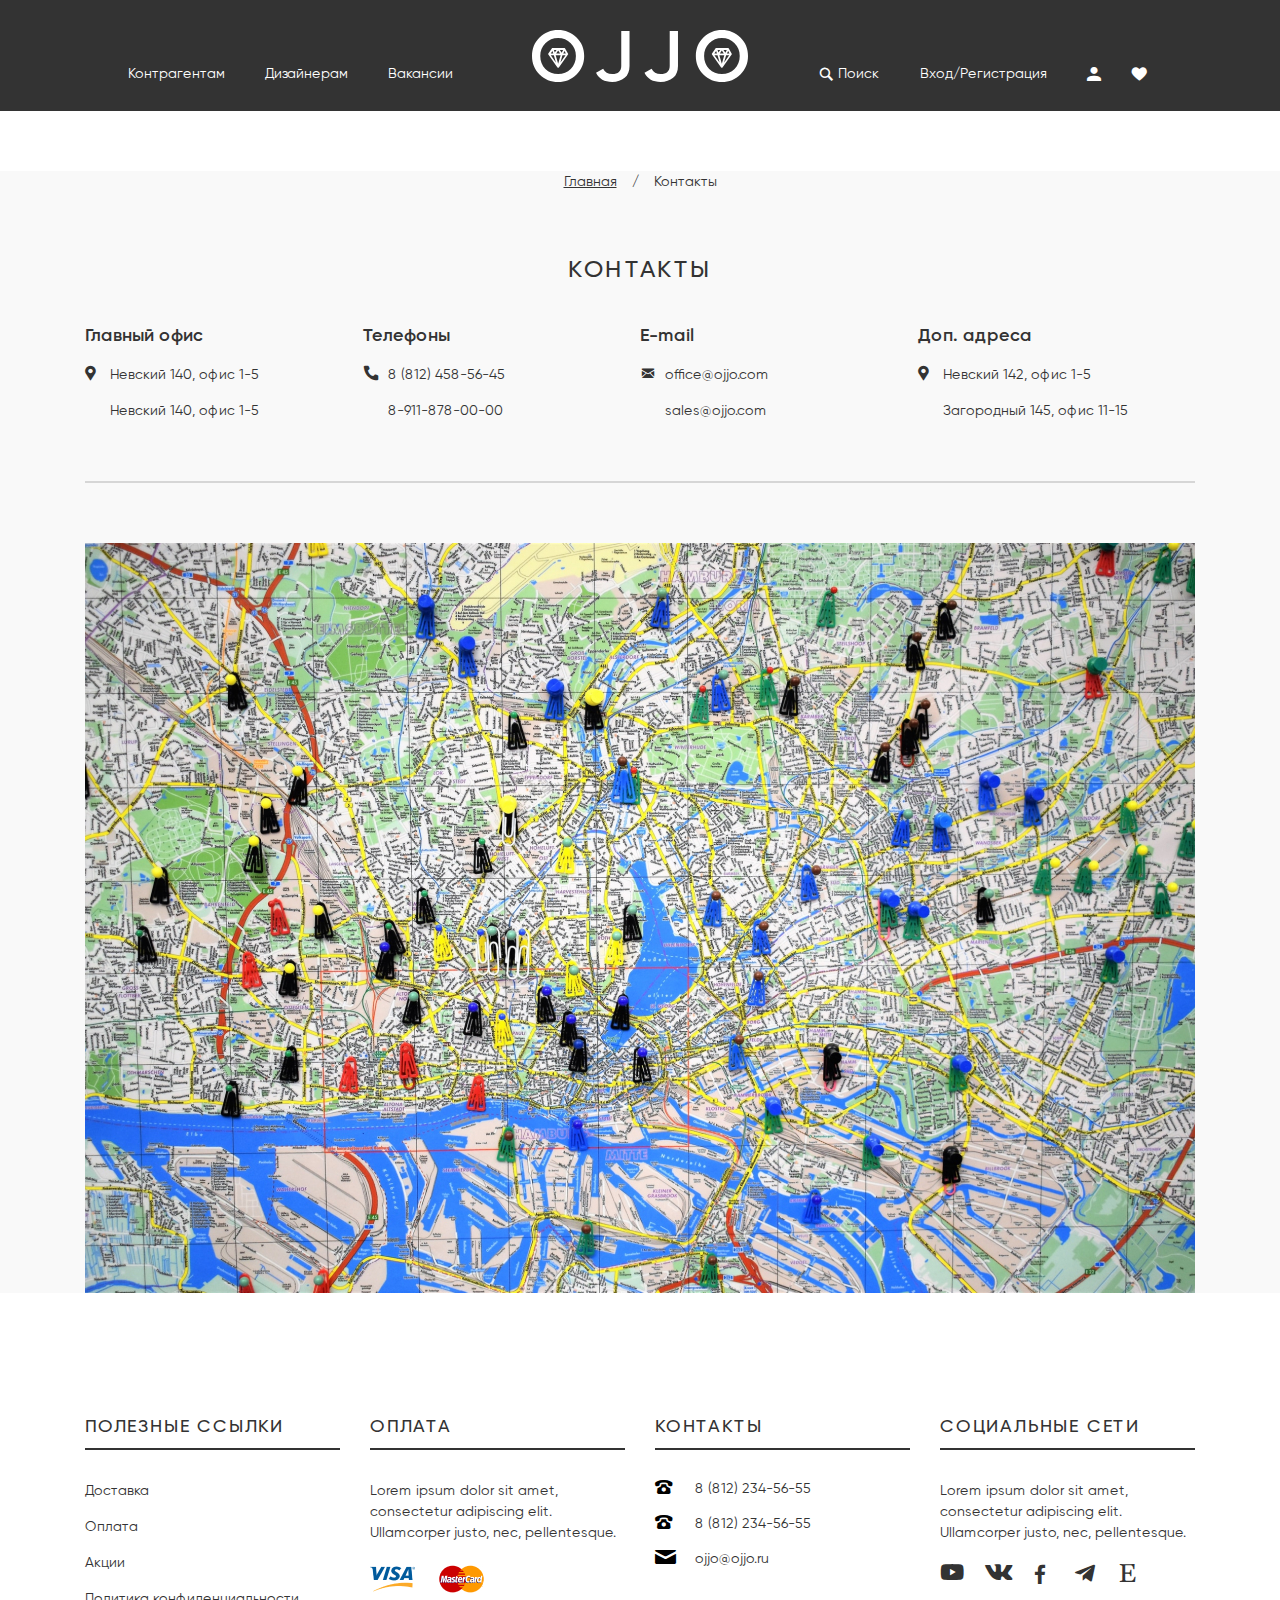
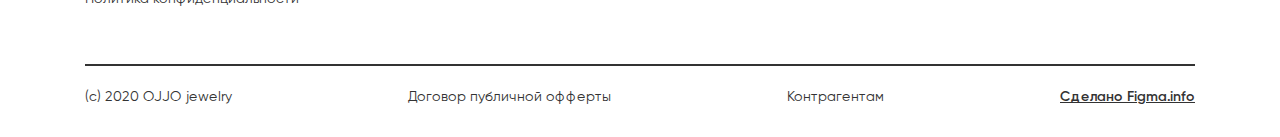
==== HTML/contact-information.htm @ ce0856f0 "Add files via upload" ====
<!DOCTYPE html>
<html lang="en">
  <head>
    <link rel="preconnect" href="https://fonts.googleapis.com" />
    <link rel="preconnect" href="https://fonts.gstatic.com" crossorigin />
    <link
      href="https://fonts.googleapis.com/css2?family=Noto+Serif:wght@700&display=swap"
      rel="stylesheet"
    />

    <link rel="stylesheet" href="../styles/style0.css" />
    <link rel="stylesheet" href="../styles/icons-OJJO.css" />
    <link rel="stylesheet" href="../styles/contact-information.css" />
    <meta charset="UTF-8" />
    <meta http-equiv="X-UA-Compatible" content="IE=edge" />
    <meta name="viewport" content="width=device-width, initial-scale=1.0" />
    <title>OJJO</title>
  </head>
  <body>
    <!-- header -->
    <header>
      <div class="header__block">
        <div class="header__block__logo-nav">
          <nav class="nav header__block__nav1">
            <ul>
              <li class="nav__item">
                <a class="nav__link" href="/">Контрагентам</a>
              </li>
              <li class="nav__item">
                <a class="nav__link" href="/">Дизайнерам</a>
              </li>
              <li class="nav__item">
                <a class="nav__link" href="/">Вакансии</a>
              </li>
            </ul>
          </nav>

          <div class="header__block__logo"></div>

          <nav class="nav header__block__nav2">
            <ul>
              <li class="nav__item icon-search">
                <form action="">
                  <input
                    class="header__search"
                    placeholder="Поиск"
                    value="Поиск"
                    type="text"
                  />
                </form>
              </li>
              <li class="nav__item nav__link__sign">
                <a class="nav__link" href="/">Вход/Регистрация</a>
              </li>
              <li class="nav__item nav__item__line"></li>
              <li class="nav__item__contact">
                <a class="icon-contact" href="/"></a>
              </li>
              <li class="nav__item__heart">
                <a class="icon-heart" href="/"></a>
              </li>
              <li class="nav__item nav__item__line"></li>
              <li class="nav__item nav__item__yotube-mobile">
                <a class="icon-yotobe__mobile" href="/"></a>
              </li>
              <li class="nav__item nav__item__wk-mobile">
                <a class="icon-wk__mobile" href="/"></a>
              </li>
              <li class="nav__item nav__item__facebook-mobile">
                <a class="icon-facebook__mobile" href="/"></a>
              </li>
              <li class="nav__item nav__item__telegram-mobile">
                <a class="icon-telegram__mobile" href="/"></a>
              </li>
              <li class="nav__item nav__item__e-mobile">
                <a class="icon-e__mobile" href="/"></a>
              </li>
            </ul>
          </nav>

          <div class="burger">
            <span></span>
          </div>
        </div>
      </div>
    </header>
    <!-- main -->

    <main class="main">
      <div class="path__block">
        <a class="path__block-link" href="/">Главная</a>
        <p class="path__silector">/</p>
        <a class="path__block-link-end" href="/">Контакты</a>
      </div>
      <div class="contact-information__block">
        <h2 class="contact__block-header">Контакты</h2>
        <div class="contacts__grid-block">
          <div class="contact-information__column-block">
            <h3 class="contact-information__column-block__header">
              Главный офис
            </h3>
            <div class="icon-location contact-information__block-icons"></div>
            <div class="contact-information__column-block__main-text">
              <p class="contact-information__column-block__text">
                Невский 140, офис 1-5
              </p>
              <p class="contact-information__column-block__text">
                Невский 140, офис 1-5
              </p>
            </div>
          </div>
          <div class="contact-information__column-block">
            <h3 class="contact-information__column-block__header">Телефоны</h3>
            <div class="icon-telephone contact-information__block-icons"></div>
            <div class="contact-information__column-block__main-text">
              <p class="contact-information__column-block__text">
                8 (812) 458-56-45
              </p>
              <p class="contact-information__column-block__text">
                8-911-878-00-00
              </p>
            </div>
          </div>
          <div class="contact-information__column-block">
            <h3 class="contact-information__column-block__header">E-mail</h3>
            <div
              class="icon-foundation_mail contact-information__block-icons"
            ></div>
            <div class="contact-information__column-block__main-text">
              <p class="contact-information__column-block__text">
                office@ojjo.com
              </p>
              <p class="contact-information__column-block__text">
                sales@ojjo.com
              </p>
            </div>
          </div>
          <div class="contact-information__column-block">
            <h3 class="contact-information__column-block__header">
              Доп. адреса
            </h3>
            <div class="icon-location contact-information__block-icons"></div>
            <div class="contact-information__column-block__main-text">
              <p class="contact-information__column-block__text">
                Невский 142, офис 1-5
              </p>
              <p class="contact-information__column-block__text">
                Загородный 145, офис 11-15
              </p>
            </div>
          </div>
        </div>
      </div>
      <div class="main__line-block"></div>
      <div class="map__block"></div>
    </main>
    <!-- footer -->
    <footer class="footer">
      <div class="footer__contact-information__block">
        <div class="footer__links__block">
          <h3 class="footer__header">Полезные ссылки</h3>
          <div class="footer__small-line"></div>
          <ul>
            <li class="footer__list-element">
              <a href="" class="footer__list-link">Доставка</a>
            </li>
            <li class="footer__list-element">
              <a href="" class="footer__list-link">Оплата</a>
            </li>
            <li class="footer__list-element">
              <a href="" class="footer__list-link">Акции</a>
            </li>
            <li class="footer__list-element">
              <a href="" class="footer__list-link"
                >Политика конфиденциальности</a
              >
            </li>
          </ul>
        </div>
        <div class="footer__payment__block">
          <h3 class="footer__header">оплата</h3>
          <div class="footer__small-line"></div>
          <p class="footer__contact-information__text">
            Lorem ipsum dolor sit amet, consectetur adipiscing elit. Ullamcorper
            justo, nec, pellentesque.
          </p>
          <img src="/img/jpg/VISA.jpg" alt="" />
          <img
            class="footer__mastercard"
            src="/img/jpg/mastercard.jpg"
            alt=""
          />
        </div>
        <div class="footer__contacts__block">
          <h3 class="footer__header">контакты</h3>
          <div class="footer__small-line"></div>
          <ul>
            <li class="footer__two-list-element icon-telephone2">
              <p class="footer__contacts__text">8 (812) 234-56-55</p>
            </li>
            <li class="footer__two-list-element icon-telephone2">
              <p class="footer__contacts__text">8 (812) 234-56-55</p>
            </li>
            <li class="footer__two-list-element icon-letter">
              <p class="footer__contacts__text">ojjo@ojjo.ru</p>
            </li>
          </ul>
        </div>
        <div class="footer__social-media__block">
          <h3 class="footer__header">социальные сети</h3>
          <div class="footer__small-line"></div>
          <p class="footer__contact-information__text">
            Lorem ipsum dolor sit amet, consectetur adipiscing elit. Ullamcorper
            justo, nec, pellentesque.
          </p>
          <div class="footer__social-media__grid-block">
            <a class="icon-yotube" href="/"></a>
            <a class="icon-wk" href="/"></a>
            <a class="icon-facebook" href="/"></a>
            <a class="icon-telegram" href="/"></a>
            <a class="icon-e-2" href="/"></a>
          </div>
        </div>
      </div>
      <div class="footer__block__line"></div>
      <div class="footer__link__block">
        <a href="/" class="footer__contact-information__link"
          >(c) 2020 OJJO jewelry</a
        >
        <a href="/" class="footer__contact-information__link"
          >Договор публичной офферты</a
        >
        <a href="/" class="footer__contact-information__link">Контрагентам</a>
        <a href="/" class="footer__contact-information-figma__link"
          >Сделано Figma.info</a
        >
      </div>
    </footer>
    <!-- script -->
    <script>
      document.querySelector(".burger").addEventListener("click", function () {
        this.classList.toggle("active");
        document.querySelector(".header__block__nav1").classList.toggle("open");
        document.querySelector(".header__block__nav2").classList.toggle("open");
      });
    </script>
  </body>
</html>
---- styles/style0.css ----
/*zeroing*/
* {
  padding: 0;
  margin: 0;
  border: 0;
}
*,
*:before,
*:after {
  -moz-box-sizing: border-box;
  -webkit-box-sizing: border-box;
  box-sizing: border-box;
}
:focus,
:active {
  outline: none;
}
a:focus,
a:active {
  outline: none;
}

nav,
footer,
header,
aside {
  display: block;
}

html,
body {
  height: 100%;
  width: 100%;
  font-size: 100%;
  line-height: 1;
  font-size: 14px;
  -ms-text-size-adjust: 100%;
  -moz-text-size-adjust: 100%;
  -webkit-text-size-adjust: 100%;
}
input,
button,
textarea {
  font-family: inherit;
}

input::-ms-clear {
  display: none;
}
button {
  cursor: pointer;
}
button::-moz-focus-inner {
  padding: 0;
  border: 0;
}
a,
a:visited {
  text-decoration: none;
}
a:hover {
  text-decoration: none;
}
ul li {
  list-style: none;
}
img {
  vertical-align: top;
}

h1,
h2,
h3,
h4,
h5,
h6 {
  font-size: inherit;
  font-weight: 400;
}
/*--------------------*/
---- styles/icons-OJJO.css ----
@font-face {
  font-family: "OJJO-icon";
  src: url("../icon-fonts/fonts/OJJO-icon.eot");
  src: url("../icon-fonts/fonts/OJJO-icon.eot") format("embedded-opentype"),
    url("../icon-fonts/fonts/OJJO-icon.ttf") format("truetype"),
    url("../icon-fonts/fonts/OJJO-icon.woff") format("woff"),
    url("../icon-fonts/fonts/OJJO-icon.svg") format("svg");
  font-weight: normal;
  font-style: normal;
  font-display: block;
}

[class^="icon-"],
[class*=" icon-"] {
  /* use !important to prevent issues with browser extensions that change fonts */
  font-family: "OJJO-icon" !important;
  speak-as: never;
  font-style: normal;
  font-weight: normal;
  font-variant: normal;
  text-transform: none;
  line-height: 1;

  /* Better Font Rendering =========== */
  -webkit-font-smoothing: antialiased;
  -moz-osx-font-smoothing: grayscale;
}

.icon-book:before {
  content: "\e900";
}
.icon-construction:before {
  content: "\e901";
}
.icon-contact:before {
  content: "\e902";
  color: #fff;
}
.icon-e-2:before {
  content: "\e903";
}
.icon-e__mobile:before {
  content: "\e904";
  color: #fff;
}
.icon-facebook:before {
  content: "\e905";
}
.icon-facebook__mobile:before {
  content: "\e906";
  color: #fff;
}
.icon-foundation_mail:before {
  content: "\e907";
}
.icon-heart:before {
  content: "\e908";
}
.icon-jewelry:before {
  content: "\e909";
}
.icon-letter:before {
  content: "\e90a";
}
.icon-location:before {
  content: "\e90b";
}
.icon-logo:before {
  content: "\e90c";
  color: #fff;
}
.icon-poligon1:before {
  content: "\e90d";
  color: #fff;
}
.icon-Polygon-3::before {
  content: "\e90e";
}
.icon-search:before {
  content: "\e90f";
  color: #fff;
}
.icon-telegram:before {
  content: "\e910";
}
.icon-telegram__mobile:before {
  content: "\e911";
  color: #fff;
}
.icon-telephone:before {
  content: "\e912";
}
.icon-telephone2:before {
  content: "\e913";
}
.icon-transport:before {
  content: "\e914";
}
.icon-wk:before {
  content: "\e915";
}
.icon-wk__mobile:before {
  content: "\e916";
  color: #fff;
}
.icon-yotobe__mobile:before {
  content: "\e917";
  color: #fff;
}
.icon-yotube:before {
  content: "\e918";
}
---- styles/contact-information.css ----
/*font*/

@font-face {
  font-family: "Gilroy";
  src: url("/fonts/Gilroy/Gilroy-SemiBold.eot");
  src: local("Gilroy SemiBold"), local("Gilroy-SemiBold"),
    url("/fonts/Gilroy/Gilroy-SemiBold.eot?#iefix") format("embedded-opentype"),
    url("/fonts/Gilroy/Gilroy-SemiBold.woff") format("woff"),
    url("/fonts/Gilroy/Gilroy-SemiBold.ttf") format("truetype");
  font-weight: 600;
  font-style: normal;
}

@font-face {
  font-family: "Gilroy";
  src: url("/fonts/Gilroy/Gilroy-Regular.eot");
  src: local("Gilroy Regular"), local("Gilroy-Regular"),
    url("/fonts/Gilroy/Gilroy-Regular.eot?#iefix") format("embedded-opentype"),
    url("/fonts/Gilroy/Gilroy-Regular.woff") format("woff"),
    url("/fonts/Gilroy/Gilroy-Regular.ttf") format("truetype");
  font-weight: normal;
  font-style: normal;
}

@font-face {
  font-family: "Gilroy";
  src: url("/fonts/Gilroy/Gilroy-Medium.eot");
  src: local("Gilroy Medium"), local("Gilroy-Medium"),
    url("/fonts/Gilroy/Gilroy-Medium.eot?#iefix") format("embedded-opentype"),
    url("/fonts/Gilroy/Gilroy-Medium.woff") format("woff"),
    url("/fonts/Gilroy/Gilroy-Medium.ttf") format("truetype");
  font-weight: 500;
  font-style: normal;
}

/*header*/

.header__block {
  background: #333333;
  width: 100%;
  height: 111px;
}

.header__block__logo {
  background: url(/img/svg/logo.svg);
  height: 52px;
  width: 216px;
  margin-left: auto;
  margin-right: auto;
  margin-top: 10px;
}

.header__block__nav1 {
  position: absolute;
  top: 48px;
  left: 21.1%;
}

.header__block__nav2 {
  position: absolute;
  top: 48px;
  right: 21.15%;
}

.header__block__logo-nav {
  flex-grow: 1;
  padding: 20px;
  width: 100%;
}

.open {
  display: flex !important;
}

.nav {
  display: flex;
}

.nav__item {
  padding-right: 40px;
  display: flex;
  align-items: center;
}

.nav__item__heart:hover {
  animation: 1500ms ease 0s normal none 1 running pulse;
}

.icon-heart {
  color: #ffffff;
}

.icon-heart:hover {
  transition: 0.3s;
  color: red;
}

@keyframes pulse {
  0% {
    transform: scaleX(1) scaleY(1);
  }
  10% {
    transform: scaleX(0.85) scaleY(0.85);
  }
  20% {
    transform: scaleX(1) scaleY(1);
  }
  30% {
    transform: scaleX(0.85) scaleY(0.85);
  }
  40% {
    transform: scaleX(1) scaleY(1);
  }
  50% {
    transform: scaleX(0.85) scaleY(0.85);
  }
  60% {
    transform: scaleX(1) scaleY(1);
  }
  70% {
    transform: scaleX(0.85) scaleY(0.85);
  }
  80% {
    transform: scaleX(1) scaleY(1);
  }
  90% {
    transform: scaleX(0.85) scaleY(0.85);
  }
  100% {
    transform: scaleX(1) scaleY(1);
  }
}

.nav__link:hover {
  font-weight: 500;
}

.header__search {
  width: 47px;
  height: 21px;
  background-color: rgb(0, 0, 0, 0);
  padding-left: 5px;
  color: white;
  font-family: "Gilroy";
  font-style: normal;
  font-weight: 400;
  font-size: 14px;
  line-height: 150%;
}

.nav__item__contact {
  padding-right: 30px;
  display: flex;
  align-items: center;
}

.nav__item__contact:hover {
  animation-duration: 0.15s;
  animation-iteration-count: infinite;
  animation-name: hvr-icon-buzz;
  animation-timing-function: linear;
}

@keyframes hvr-icon-buzz {
  50% {
    transform: translateX(3px) rotate(2deg);
  }
  100% {
    transform: translateX(-3px) rotate(-2deg);
  }
}

.nav__item__heart {
  padding-right: 5px;
  display: flex;
  align-items: center;
}

.nav__link {
  color: white;
  font-family: "Gilroy";
  font-style: normal;
  font-weight: 400;
  font-size: 14px;
  line-height: 150%;
}

.nav ul {
  width: 100%;
  list-style: none;
  display: flex;
}

.burger {
  display: none;
  position: absolute;
  top: 56px;
  right: 11%;
  z-index: 50;
  align-items: center;
  justify-content: flex-start;
  width: 40px;
  height: 30px;
}

.burger span {
  height: 4px;
  width: 21px;
  transform: scale(1);
  background-color: #faf6f2;
  border-radius: 10px;
}

.burger::before,
.burger::after {
  content: "";
  position: absolute;
  height: 4px;
  width: 38px;
  background-color: #faf6f2;
  transition: all 0.3s ease 0s;
  border-radius: 10px;
}

.burger::before {
  top: 0;
}

.burger::after {
  bottom: 0;
}

.burger.active span {
  transform: scale(0);
}

.burger.active::before {
  top: 50%;
  transform: rotate(-45deg) translate(0, -50%);
}

.burger.active::after {
  bottom: 50%;
  transform: rotate(45deg) translate(0, 50%);
}

@keyframes burgerAnimation {
  from {
    opacity: 0;
  }
  to {
    opacity: 1;
  }
}

.nav__item__line,
.nav__item__yotube-mobile,
.nav__item__wk-mobile,
.nav__item__facebook-mobile,
.nav__item__telegram-mobile,
.nav__item__e-mobile {
  display: none;
}

@media (max-width: 980px) {
  .header__block__text-link {
    position: absolute;
    top: 330px;
  }

  .header__block__brend {
    display: none;
  }

  .header__block__line {
    display: none;
  }

  .burger {
    display: flex;
  }

  .header__block__nav1 {
    display: none;
    flex-direction: column;
    position: fixed;
    height: 100%;
    width: 100%;
    top: 0;
    bottom: 0;
    left: 0;
    right: 0;
    z-index: 50;
    overflow-y: auto;
    padding: 50px 40px;
    background: #333333;
    animation: burgerAnimation 0.4s;
  }

  .header__block__nav2 {
    display: none;
    flex-direction: column;
    position: fixed;
    height: 100%;
    width: 100%;
    top: 0;
    bottom: 0;
    left: 0;
    right: 0;
    z-index: 50;
    overflow-y: auto;
    padding: 50px 40px;
  }

  .nav__link {
    font-size: 21px;
  }

  .header__block__logo {
    background: url(/img/svg/logo.svg);
    height: 52px;
    width: 216px;
    margin-left: 9%;
    margin-top: 25px;
    z-index: 51;
    position: relative;
  }

  .header__block__nav1 ul {
    flex-direction: column;
    row-gap: 30px;
    position: absolute;
    top: 142px;
    left: 14%;
  }

  .header__block__nav2 ul {
    flex-direction: column;
    row-gap: 30px;
    position: absolute;
    top: 330px;
    left: 14%;
  }

  .nav__item__heart {
    font-size: 2rem;
    position: absolute;
    top: 93px;
    left: 65px;
  }

  .nav__item__contact {
    font-size: 2rem;
  }

  .icon-search {
    display: none;
  }

  .nav__item__line {
    display: flex;
    border: 1px solid #ffffff;
    width: 75%;
  }
  .nav__item__line,
  .nav__item__yotube-mobile,
  .nav__item__wk-mobile,
  .nav__item__facebook-mobile,
  .nav__item__telegram-mobile,
  .nav__item__e-mobile {
    display: flex;
    font-size: 2rem;
  }

  .nav__item__wk-mobile {
    position: absolute;
    top: 183px;
    left: 65px;
  }

  .nav__item__facebook-mobile {
    position: absolute;
    top: 183px;
    left: 140px;
  }

  .nav__item__telegram-mobile {
    position: absolute;
    top: 183px;
    left: 180px;
  }

  .nav__item__e-mobile {
    position: absolute;
    top: 183px;
    left: 240px;
  }

  .header__block {
    background: url(/img/jpg/bg_header.jpg) no-repeat center;
    background-size: cover;
    width: 100%;
    height: 650px;
  }
}

@media (min-width: 900px) and (max-width: 1200px) {
  .header__block__nav1 {
    position: absolute;
    top: 63px;
    left: 5%;
  }

  .header__block__nav2 {
    position: absolute;
    top: 63px;
    right: 5%;
  }
}

@media (min-width: 1200px) and (max-width: 1400px) {
  .header__block__nav1 {
    position: absolute;
    top: 63px;
    left: 10%;
  }

  .header__block__nav2 {
    position: absolute;
    top: 63px;
    right: 10%;
  }
}

/*main*/

.main {
  background: #f9f9f9;
}

.path__block {
  width: 100%;
  display: flex;
  justify-content: center;
  margin-top: 60px;
  margin-bottom: 63px;
}

.path__block-link {
  font-family: "Gilroy";
  font-style: normal;
  font-weight: 400;
  font-size: 14px;
  line-height: 150%;
  text-decoration-line: underline;
  color: #333333;
}

.path__block-link:hover {
  font-weight: 500;
  text-decoration-line: underline;
  transition: 0.3s;
}

.path__silector {
  font-family: "Gilroy";
  font-style: normal;
  font-weight: 400;
  font-size: 14px;
  line-height: 150%;
  color: #333333;
  margin-left: 15px;
  margin-right: 15px;
}

.path__block-link-end {
  font-family: "Gilroy";
  font-style: normal;
  font-weight: 400;
  font-size: 14px;
  line-height: 150%;
  color: #333333;
}

.path__block-link-end:hover {
  transition: 0.3s;
  font-weight: 500;
  text-decoration-line: underline;
}

.contact-information__block {
  display: flex;
  flex-direction: column;
}

.contact__block-header {
  font-family: "Gilroy";
  font-style: normal;
  font-weight: 500;
  font-size: 24px;
  line-height: 28px;
  letter-spacing: 0.1em;
  text-transform: uppercase;
  color: #333333;
  text-align: center;
  margin-bottom: 40px;
}

.contacts__grid-block {
  display: grid;
  grid-template-columns: 1fr 1fr 1fr 1fr;
  grid-template-rows: 1fr;
  max-width: 1110px;
  width: 100%;
  margin-left: auto;
  margin-right: auto;
}

.contact-information__column-block {
  display: flex;
  flex-direction: column;
  width: 208px;
}

.contact-information__column-block__header {
  font-family: "Gilroy";
  font-style: normal;
  font-weight: 600;
  font-size: 18px;
  line-height: 140%;
  color: #333333;
}

.contact-information__column-block__text {
  font-family: "Gilroy";
  font-style: normal;
  font-weight: 400;
  font-size: 14px;
  line-height: 150%;
  color: #333333;
  margin-bottom: 15px;
}

.contact-information__block-icons::before {
  position: relative;
  top: 17px;
  font-weight: 400;
  font-size: 16px;
  color: #333333;
}

.contact-information__column-block__main-text {
  position: relative;
  left: 25px;
}

.main__line-block {
  width: 95%;
  max-width: 1110px;
  border: 1px solid #d6d6d6;
  margin-left: auto;
  margin-right: auto;
  margin-top: 45px;
  margin-bottom: 60px;
}

.map__block {
  background: url(/img/jpg/contact__maps.jpg);
  background-size: contain;
  width: 1110px;
  height: 750px;
  margin-left: auto;
  margin-right: auto;
  margin-bottom: 40px;
}

@media (max-width: 1180px) {
  .contacts__grid-block {
    display: grid;
    grid-template-columns: 1fr 1fr;
    grid-template-rows: 1fr 1fr;
    max-width: 710px;
    width: auto;
    margin-left: auto;
    margin-right: auto;
    column-gap: 100px;
    row-gap: 100px;
  }

  .main__line-block {
    width: 95%;
    max-width: 710px;
    border: 1px solid #d6d6d6;
    margin-left: auto;
    margin-right: auto;
    margin-top: 45px;
    margin-bottom: 60px;
  }

  .map__block {
    background: url(/img/jpg/contact__maps.jpg);
    background-size: contain;
    width: 710px;
    height: 350px;
    margin-left: auto;
    margin-right: auto;
    margin-bottom: 40px;
  }
}

@media (max-width: 770px) {
  .path__block {
    display: none;
  }

  .contact-information__block {
    margin-top: 60px;
  }

  .contacts__grid-block {
    display: grid;
    grid-template-columns: 1fr;
    grid-template-rows: 1fr 1fr 1fr 1fr;
    max-width: 350px;
    width: auto;
    margin-left: auto;
    margin-right: auto;
    column-gap: 0px;
    row-gap: 50px;
  }

  .contact-information__column-block__header {
    margin-left: auto;
    margin-right: auto;
  }

  .main__line-block {
    width: 95%;
    max-width: 350px;
    border: 1px solid #d6d6d6;
    margin-left: auto;
    margin-right: auto;
    margin-top: 45px;
    margin-bottom: 60px;
  }

  .map__block {
    background: url(/img/jpg/contact__maps.jpg) no-repeat;
    background-size: contain;
    width: 350px;
    height: 250px;
    margin-left: auto;
    margin-right: auto;
    margin-bottom: 40px;
  }
}

/*footer*/

.footer {
  display: flex;
  flex-direction: column;
  height: 300px;
  align-items: center;
}

.footer__contact-information__block {
  max-width: 1110px;
  margin-top: 80px;
  display: flex;
  justify-content: space-between;
  column-gap: 30px;
}

.footer__header {
  font-family: "Gilroy";
  font-style: normal;
  font-weight: 500;
  font-size: 18px;
  line-height: 140%;
  letter-spacing: 0.1em;
  text-transform: uppercase;
  color: #333333;
  margin-bottom: 10px;
}

.footer__small-line {
  width: 255px;
  border: 1px solid #333333;
  margin-bottom: 30px;
}

.footer__list-element {
  margin-bottom: 15px;
}

.footer__list-link {
  font-family: "Gilroy";
  font-style: normal;
  font-weight: 400;
  font-size: 14px;
  line-height: 150%;
  color: #333333;
}

.footer__contact-information__text {
  font-family: "Gilroy";
  font-style: normal;
  font-weight: 400;
  font-size: 14px;
  line-height: 150%;
  color: #333333;
  margin-bottom: 21px;
  max-width: 255px;
}

.footer__mastercard {
  position: relative;
  left: 20px;
}

.footer__contacts__text {
  font-family: "Gilroy";
  font-style: normal;
  font-weight: 400;
  font-size: 14px;
  line-height: 150%;
  color: #333333;
  position: relative;
  bottom: 16px;
  left: 40px;
}

.footer__social-media__grid-block {
  display: grid;
  grid-template-columns: 40px 40px 40px 40px 40px;
  grid-template-rows: 1fr;
  column-gap: 5px;
}

.icon-yotube {
  color: #333333;
  font-size: 16px;
}

.icon-yotube:hover {
  display: flex;
  justify-content: center;
  align-items: center;
  width: 34px;
  height: 26px;
  transition: 0.3s;
  color: red;
  border-radius: 5px;
  border: 0.5px solid black;
}

.icon-wk {
  color: #333333;
  font-size: 16px;
}

.icon-wk:hover {
  transition: 0.3s;
  color: #ffffff;
  background-color: rgb(18, 117, 204);
  display: flex;
  justify-content: center;
  align-items: center;
  width: 34px;
  height: 26px;
  transition: 0.3s;
  border-radius: 5px;
}

.icon-facebook {
  color: #333333;
  font-size: 20px;
  position: relative;
  left: 4px;
}

.icon-facebook:hover {
  transition: 0.3s;
  color: #ffffff;
  background-color: rgb(14, 102, 179);
  display: flex;
  justify-content: center;
  align-items: center;
  width: 26px;
  height: 26px;
  transition: 0.3s;
  border-radius: 5px;
}

.icon-telegram {
  color: #333333;
  font-size: 18px;
}

.icon-telegram:hover {
  transition: 0.3s;
  color: #ffffff;
  background-color: rgb(18, 117, 204);
  display: flex;
  justify-content: center;
  align-items: center;
  width: 30px;
  height: 30px;
  transition: 0.3s;
  border-radius: 50%;
}

.icon-e-2 {
  color: #333333;
  font-size: 18px;
}

.icon-e-2:hover {
  transition: 0.3s;
  font-size: 20px;
}

.footer__block__line {
  width: 95%;
  max-width: 1110px;
  border: 1px solid #333333;
  margin-top: 40px;
  margin-bottom: 20px;
}

.footer__link__block {
  width: 95%;
  max-width: 1110px;
  display: flex;
  justify-content: space-between;
  padding-bottom: 30px;
}

.footer__contact-information__link {
  font-family: "Gilroy";
  font-style: normal;
  font-weight: 400;
  font-size: 14px;
  line-height: 150%;
  color: #333333;
}

.footer__contact-information-figma__link {
  font-family: "Gilroy";
  font-style: normal;
  font-weight: 600;
  font-size: 14px;
  line-height: 150%;
  text-align: right;
  text-decoration-line: underline;
  color: #333333;
}

@media (max-width: 1180px) {
  .footer {
    margin-left: auto;
    margin-right: auto;
  }

  .footer__contact-information__block {
    display: grid;
    grid-template-columns: 1fr 1fr;
    grid-template-rows: 1fr;
    column-gap: 190px;
    row-gap: 40px;
  }

  .footer__block__line {
    max-width: 700px;
  }

  .footer__link__block {
    max-width: 700px;
  }
}

@media (max-width: 770px) {
  .footer {
    margin-left: auto;
    margin-right: auto;
  }

  .footer__contact-information__block {
    display: grid;
    grid-template-columns: 1fr;
    grid-template-rows: 1fr;
    row-gap: 40px;
  }

  .footer__block__line {
    max-width: 255px;
  }

  .footer__link__block {
    max-width: 255px;
    flex-direction: column;
    justify-content: start;
    align-items: center;
    row-gap: 20px;
  }

  .footer__social-media__block {
    text-align: center;
  }

  .footer__contacts__block {
    text-align: center;
  }

  .footer__payment__block {
    text-align: center;
  }

  .footer__links__block {
    text-align: center;
  }

  .icon-telephone2 {
    position: relative;
    left: -25px;
  }

  .icon-letter {
    position: relative;
    left: -25px;
  }

  .icon-telephone2::before {
    position: relative;
    left: -30px;
  }

  .icon-letter::before {
    position: relative;
    left: -17px;
  }
}
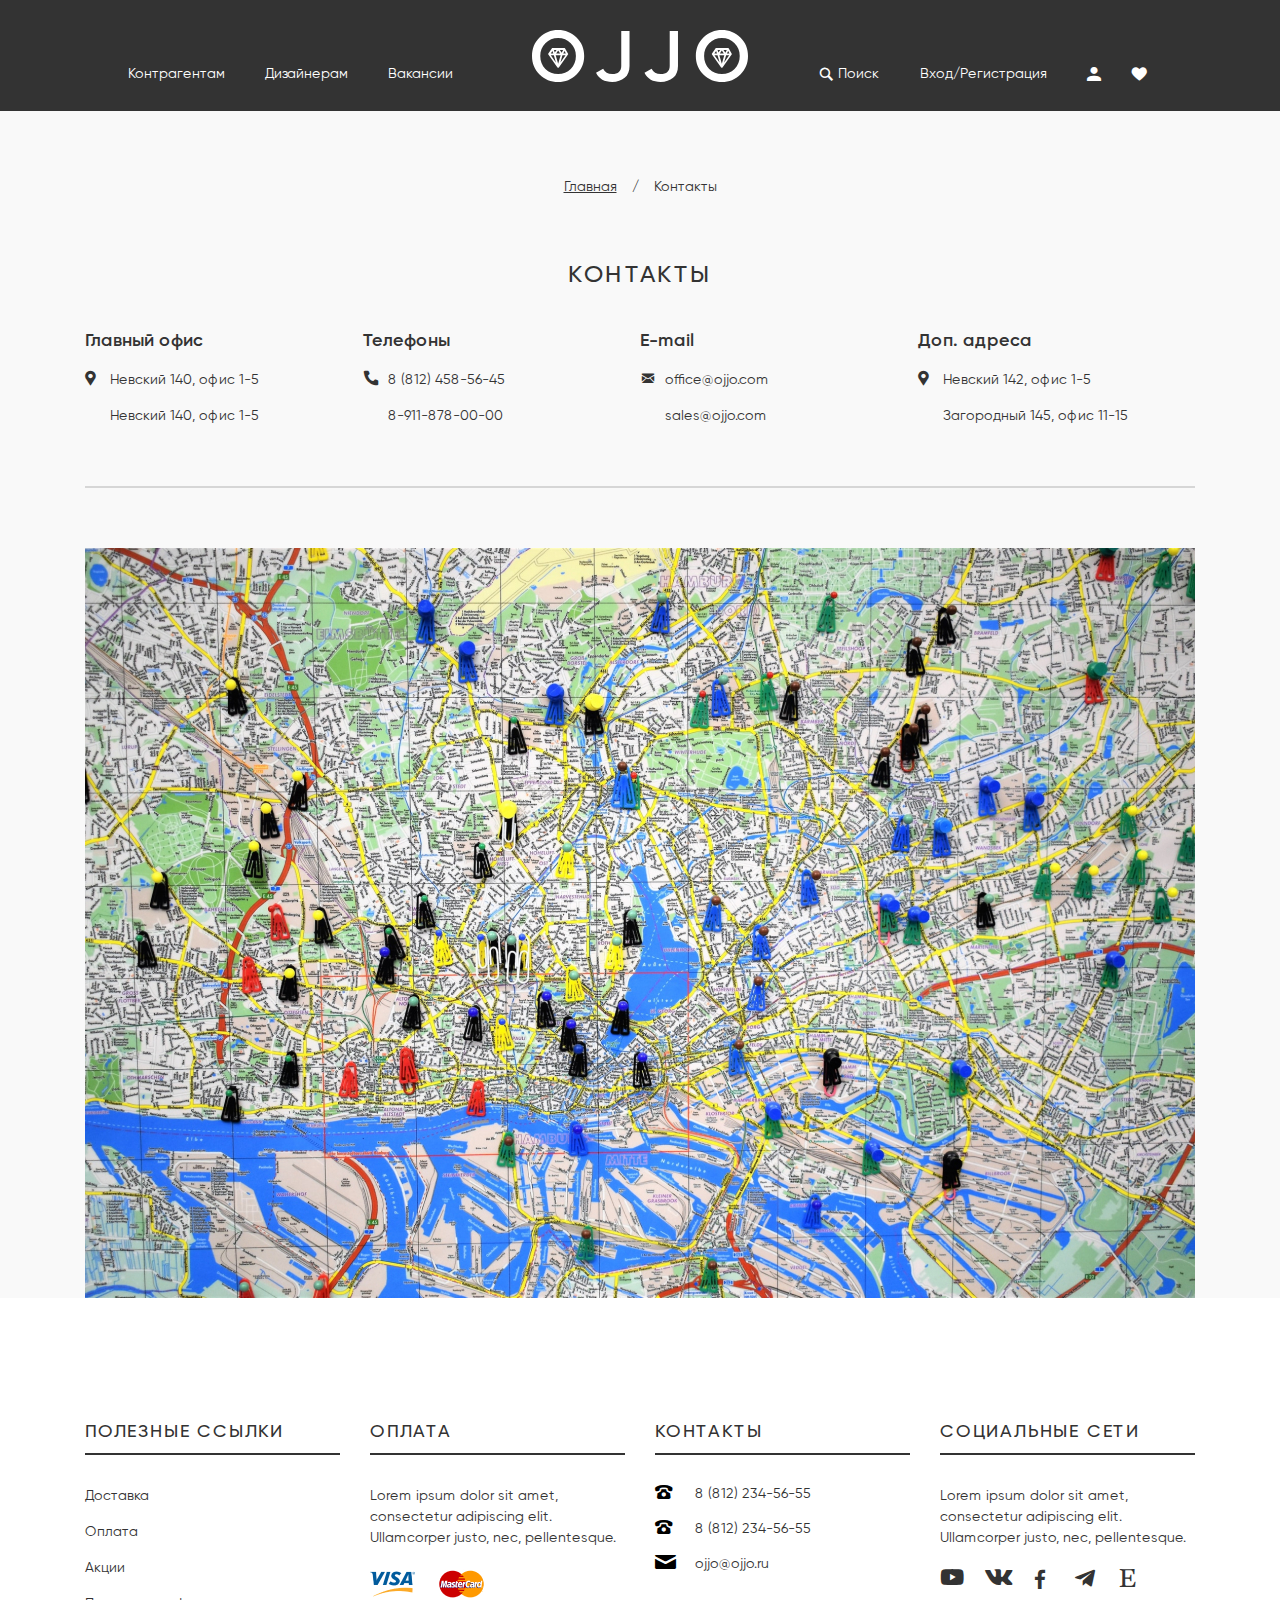
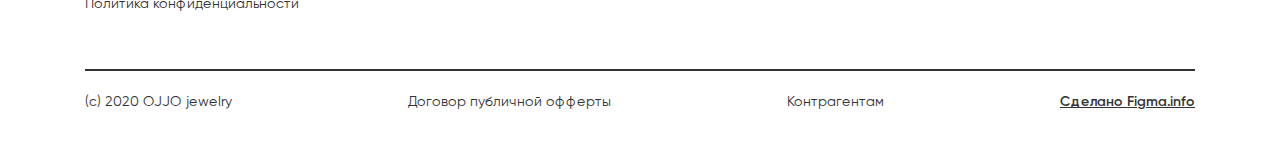
==== commit a9f1719d: "Add files via upload" ====
--- a/HTML/contact-information.htm
+++ b/HTML/contact-information.htm
@@ -184,10 +184,10 @@
             Lorem ipsum dolor sit amet, consectetur adipiscing elit. Ullamcorper
             justo, nec, pellentesque.
           </p>
-          <img src="/img/jpg/VISA.jpg" alt="" />
+          <img src="../img/jpg/VISA.jpg" alt="" />
           <img
             class="footer__mastercard"
-            src="/img/jpg/mastercard.jpg"
+            src="../img/jpg/mastercard.jpg"
             alt=""
           />
         </div>
--- a/styles/contact-information.css
+++ b/styles/contact-information.css
@@ -2,33 +2,34 @@
 
 @font-face {
   font-family: "Gilroy";
-  src: url("/fonts/Gilroy/Gilroy-SemiBold.eot");
+  src: url("../fonts/Gilroy/Gilroy-SemiBold.eot");
   src: local("Gilroy SemiBold"), local("Gilroy-SemiBold"),
-    url("/fonts/Gilroy/Gilroy-SemiBold.eot?#iefix") format("embedded-opentype"),
-    url("/fonts/Gilroy/Gilroy-SemiBold.woff") format("woff"),
-    url("/fonts/Gilroy/Gilroy-SemiBold.ttf") format("truetype");
+    url("../fonts/Gilroy/Gilroy-SemiBold.eot?#iefix")
+      format("embedded-opentype"),
+    url("../fonts/Gilroy/Gilroy-SemiBold.woff") format("woff"),
+    url("../fonts/Gilroy/Gilroy-SemiBold.ttf") format("truetype");
   font-weight: 600;
   font-style: normal;
 }
 
 @font-face {
   font-family: "Gilroy";
-  src: url("/fonts/Gilroy/Gilroy-Regular.eot");
+  src: url("../fonts/Gilroy/Gilroy-Regular.eot");
   src: local("Gilroy Regular"), local("Gilroy-Regular"),
-    url("/fonts/Gilroy/Gilroy-Regular.eot?#iefix") format("embedded-opentype"),
-    url("/fonts/Gilroy/Gilroy-Regular.woff") format("woff"),
-    url("/fonts/Gilroy/Gilroy-Regular.ttf") format("truetype");
+    url("../fonts/Gilroy/Gilroy-Regular.eot?#iefix") format("embedded-opentype"),
+    url("../fonts/Gilroy/Gilroy-Regular.woff") format("woff"),
+    url("../fonts/Gilroy/Gilroy-Regular.ttf") format("truetype");
   font-weight: normal;
   font-style: normal;
 }
 
 @font-face {
   font-family: "Gilroy";
-  src: url("/fonts/Gilroy/Gilroy-Medium.eot");
+  src: url("../fonts/Gilroy/Gilroy-Medium.eot");
   src: local("Gilroy Medium"), local("Gilroy-Medium"),
-    url("/fonts/Gilroy/Gilroy-Medium.eot?#iefix") format("embedded-opentype"),
-    url("/fonts/Gilroy/Gilroy-Medium.woff") format("woff"),
-    url("/fonts/Gilroy/Gilroy-Medium.ttf") format("truetype");
+    url("../fonts/Gilroy/Gilroy-Medium.eot?#iefix") format("embedded-opentype"),
+    url("../fonts/Gilroy/Gilroy-Medium.woff") format("woff"),
+    url("../fonts/Gilroy/Gilroy-Medium.ttf") format("truetype");
   font-weight: 500;
   font-style: normal;
 }
@@ -42,7 +43,7 @@
 }
 
 .header__block__logo {
-  background: url(/img/svg/logo.svg);
+  background: url(../img/svg/logo.svg);
   height: 52px;
   width: 216px;
   margin-left: auto;
@@ -317,7 +318,7 @@
   }
 
   .header__block__logo {
-    background: url(/img/svg/logo.svg);
+    background: url(../img/svg/logo.svg);
     height: 52px;
     width: 216px;
     margin-left: 9%;
@@ -397,7 +398,7 @@
   }
 
   .header__block {
-    background: url(/img/jpg/bg_header.jpg) no-repeat center;
+    background: url(../img/jpg/bg_header.jpg) no-repeat center;
     background-size: cover;
     width: 100%;
     height: 650px;
@@ -436,6 +437,7 @@
 
 .main {
   background: #f9f9f9;
+  padding-top: 5px;
 }
 
 .path__block {
@@ -565,7 +567,7 @@
 }
 
 .map__block {
-  background: url(/img/jpg/contact__maps.jpg);
+  background: url(../img/jpg/contact__maps.jpg);
   background-size: contain;
   width: 1110px;
   height: 750px;
@@ -598,7 +600,7 @@
   }
 
   .map__block {
-    background: url(/img/jpg/contact__maps.jpg);
+    background: url(../img/jpg/contact__maps.jpg);
     background-size: contain;
     width: 710px;
     height: 350px;
@@ -645,7 +647,7 @@
   }
 
   .map__block {
-    background: url(/img/jpg/contact__maps.jpg) no-repeat;
+    background: url(../img/jpg/contact__maps.jpg) no-repeat;
     background-size: contain;
     width: 350px;
     height: 250px;
